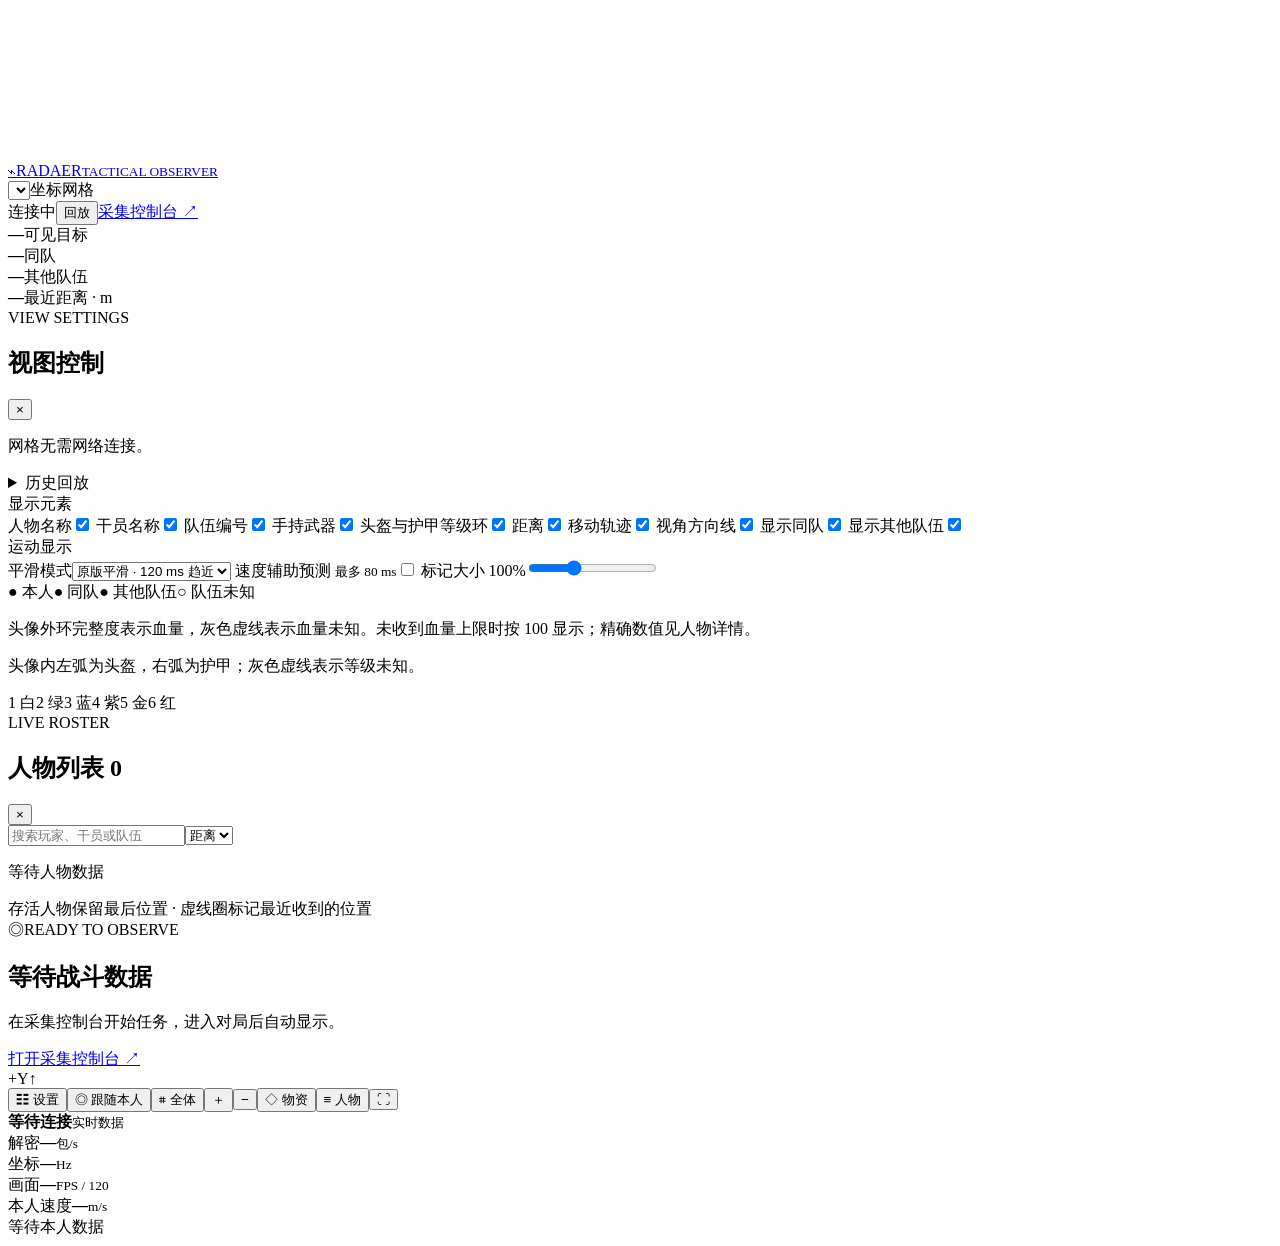
==== native/webui/radar/index.html @ 711ac6fc "build: radaer-native 0.5.12-r9 + capture/players/ue fixes" ====
<!doctype html>
<html lang="zh-CN">
<head><meta charset="utf-8"><meta name="viewport" content="width=device-width,initial-scale=1,viewport-fit=cover"><title>Radaer · 战术视图</title>
<link rel="stylesheet" href="/vendor/leaflet/leaflet.css"><link rel="stylesheet" href="/radar/view.css">
<script src="/vendor/leaflet/leaflet.js" defer></script><script src="/radar/model.js" defer></script><script src="/radar/replay.js" defer></script><script src="/radar/view.js" defer></script></head>
<body>
<div id="map" aria-label="二维战术地图"></div><canvas id="overlay" aria-label="人物位置和朝向"></canvas>
<header class="top"><a class="brand" href="/" title="返回采集控制台"><span class="brand-mark">⌁</span><span>RADAER<small>TACTICAL OBSERVER</small></span></a>
 <nav id="mapTabs" class="map-switch" aria-label="切换底图"></nav><select id="mapSelect" class="map-select" aria-label="选择地图"></select><span id="mapTitle" class="sr-only" aria-live="polite">坐标网格</span>
 <div class="top-actions"><span id="linkState" class="badge">连接中</span><button id="toggleReplay" type="button">回放</button><a href="/" target="_blank" rel="noopener">采集控制台 ↗</a></div></header>
<section class="island" aria-label="可见人物统计"><div><strong id="totalCount">—</strong><span>可见目标</span></div><i></i><div><strong id="mateCount">—</strong><span>同队</span></div><div><strong id="otherCount">—</strong><span>其他队伍</span></div><i></i><div><strong id="nearest">—</strong><span>最近距离 · m</span></div></section>
<aside id="tools" class="panel tools">
 <div class="panel-head"><div><span class="eyebrow">VIEW SETTINGS</span><h2>视图控制</h2></div><button id="closeTools" class="icon" aria-label="收起视图控制">×</button></div>
 <p id="mapNote" class="note">网格无需网络连接。</p>
 <details id="replaySettings" class="replay-settings"><summary>历史回放</summary>
 <div class="replay-picker"><select id="replayRecord" aria-label="选择采集记录"><option value="">点击刷新读取历史记录</option></select><button id="replayRefresh" type="button">刷新</button></div>
 <button id="replayLoad" class="wide-button" type="button">载入回放</button>
 <p id="replayMessage" class="note" role="status">从采集主机的历史记录回放，人物显示开关照常可用。</p>
 </details>
 <div class="section-label">显示元素</div>
 <div class="display-toggles">
 <label class="toggle"><span>人物名称</span><input id="names" type="checkbox" checked></label>
 <label class="toggle"><span>干员名称</span><input id="operatorNames" type="checkbox" checked></label>
 <label class="toggle"><span>队伍编号</span><input id="teamIds" type="checkbox" checked></label>
 <label class="toggle"><span>手持武器</span><input id="weapons" type="checkbox" checked></label>
 <label class="toggle"><span>头盔与护甲等级环</span><input id="armorLevels" type="checkbox" checked></label>
 <label class="toggle"><span>距离</span><input id="distances" type="checkbox" checked></label>
 <label class="toggle"><span>移动轨迹</span><input id="trails" type="checkbox" checked></label>
 <label class="toggle"><span>视角方向线</span><input id="cones" type="checkbox" checked></label>
 <label class="toggle"><span>显示同队</span><input id="mates" type="checkbox" checked></label>
 <label class="toggle"><span>显示其他队伍</span><input id="others" type="checkbox" checked></label>
 </div>
 <div class="section-label">运动显示</div>
 <label class="field"><span class="sr-only">平滑模式</span><select id="smoothing" aria-label="平滑模式"><option value="original">原版平滑 · 120 ms 趋近</option><option value="interpolate">时间插值 · 延后 120 ms</option><option value="raw">原始坐标</option></select></label>
 <label class="toggle"><span>速度辅助预测 <small>最多 80 ms</small></span><input id="prediction" type="checkbox"></label>
 <label class="field size-field">标记大小 <output id="sizeValue">100%</output><input id="markerSize" type="range" min="70" max="160" value="100" step="10"></label>
 <div class="legend"><span><b class="self-dot">●</b> 本人</span><span><b class="mate-dot">●</b> 同队</span><span><b class="other-dot">●</b> 其他队伍</span><span>○ 队伍未知</span></div>
 <p class="note health-note">头像外环完整度表示血量，灰色虚线表示血量未知。未收到血量上限时按 100 显示；精确数值见人物详情。</p>
 <p class="note gear-note">头像内左弧为头盔，右弧为护甲；灰色虚线表示等级未知。</p>
 <div class="tier-legend" aria-label="装备等级颜色"><span class="tier-1">1 白</span><span class="tier-2">2 绿</span><span class="tier-3">3 蓝</span><span class="tier-4">4 紫</span><span class="tier-5">5 金</span><span class="tier-6">6 红</span></div>
</aside>
<aside id="lootPanel" class="panel loot-panel" aria-label="物资显示管理" hidden>
 <div class="panel-head"><div><span class="eyebrow">ITEM DISPLAY MANAGER</span><h2>物资显示管理 <span>地图可见 <b id="lootCount">0</b></span></h2></div><button id="closeLoot" class="icon" aria-label="收起物资筛选">×</button></div>
 <div class="loot-toolbar"><label class="toggle"><span>显示物资与容器</span><input id="loot" type="checkbox" checked></label><div id="lootGrades" class="loot-grades" aria-label="稀有度筛选"></div></div>
 <div class="loot-workspace">
  <nav class="loot-sidebar" aria-label="物资分类">
   <input id="lootCategorySearch" type="search" placeholder="搜索类别" aria-label="搜索物资类别">
   <div class="loot-actions"><button id="lootAll" type="button">类别全开</button><button id="lootNone" type="button">类别全关</button></div>
   <div id="lootCategories"></div>
  </nav>
  <section class="loot-content" aria-label="类别中的物资">
   <div class="loot-content-head"><div><h3 id="lootCategoryTitle">选择类别</h3><p id="lootCategoryCount" class="note"></p></div><label class="toggle"><span>该类总开关</span><input id="lootCategoryEnabled" type="checkbox" checked></label></div>
   <p id="lootFilterHint" class="note" role="status"></p>
   <div class="loot-item-tools"><input id="lootSearch" type="search" placeholder="搜索本类物资名称或 ID" aria-label="搜索本类物资"><button id="lootItemsAll" type="button">本类全选</button><button id="lootItemsNone" type="button">本类全不选</button></div>
   <div id="lootItemRows" class="loot-item-grid"></div>
   <div class="loot-pagination"><button id="lootPrev" type="button">上一页</button><span id="lootPage" aria-live="polite"></span><button id="lootNext" type="button">下一页</button></div>
  </section>
 </div>
 <div class="loot-panel-foot"><span id="lootCatalogStatus" role="status">正在加载物资目录…</span><span>类别总开关保留单项选择 · 容器按类型显示</span></div>
</aside>
<aside id="roster" class="panel roster">
 <div class="panel-head"><div><span class="eyebrow">LIVE ROSTER</span><h2>人物列表 <span id="rosterCount">0</span></h2></div><button id="closeRoster" class="icon" aria-label="收起人物列表">×</button></div>
 <div class="roster-tools"><input id="search" type="search" placeholder="搜索玩家、干员或队伍" aria-label="搜索人物"><select id="sort" aria-label="人物排序"><option value="distance">距离</option><option value="team">队伍</option></select></div>
 <div id="rosterRows" class="roster-rows"><p class="empty-small">等待人物数据</p></div>
 <section id="detail" class="detail" hidden><span class="eyebrow">SELECTED TARGET</span><h3 id="detailName">—</h3><div id="detailFields" class="detail-grid"></div><button id="focusSelected" class="wide-button">定位此人物</button></section>
 <div class="panel-foot">存活人物保留最后位置 · 虚线圈标记最近收到的位置</div>
</aside>
<section id="emptyState" class="empty-state"><span class="empty-rings">◎</span><span class="eyebrow">READY TO OBSERVE</span><h1 id="emptyTitle">等待战斗数据</h1><p id="emptyText">在采集控制台开始任务，进入对局后自动显示。</p><a href="/" target="_blank" rel="noopener">打开采集控制台 ↗</a></section>
<div class="orientation"><span id="northLabel">+Y</span><b>↑</b></div>
<section id="replayBar" class="replay-bar" aria-label="回放控制" hidden>
 <div class="replay-controls"><button id="replayPlay" type="button">播放</button><output id="replayTime">00:00 / 00:00</output><select id="replaySpeed" aria-label="回放速度"><option value="0.25">0.25×</option><option value="0.5">0.5×</option><option value="1" selected>1×</option><option value="2">2×</option><option value="4">4×</option></select><button id="replayLive" type="button">返回实时</button></div>
 <input id="replaySeek" type="range" min="0" max="1" value="0" step="1" aria-label="回放进度">
</section>
<nav class="dock" aria-label="地图工具"><button id="toggleTools" title="视图设置" aria-label="视图设置">☷ <span>设置</span></button><button id="follow" class="active" aria-label="跟随本人">◎ <span>跟随本人</span></button><button id="fit" aria-label="显示全体">⌗ <span>全体</span></button><i></i><button id="zoomIn" aria-label="放大">＋</button><button id="zoomOut" aria-label="缩小">−</button><i></i><button id="toggleLoot" title="物资筛选" aria-label="物资筛选">◇ <span>物资</span></button><button id="toggleRoster" aria-label="人物列表">≡ <span>人物</span></button><button id="fullscreen" title="全屏" aria-label="全屏">⛶</button></nav>
<div id="mapWarning" class="map-warning" hidden>当前可见区域有底图图片未加载，缩放或切换地图可重试。</div>
<footer class="telemetry"><div><span class="live-dot"></span><strong id="battleStatus">等待连接</strong><small id="modeLabel">实时数据</small></div><div><span>解密</span><b id="decryptHz">—</b><small>包/s</small></div><div><span>坐标</span><b id="coordinateHz">—</b><small>Hz</small></div><div><span>画面</span><b id="fps">—</b><small>FPS / 120</small></div><div class="self-speed"><span>本人速度</span><b id="selfSpeed">—</b><small>m/s</small></div><div id="selfSource" class="source">等待本人数据</div></footer>
</body></html>
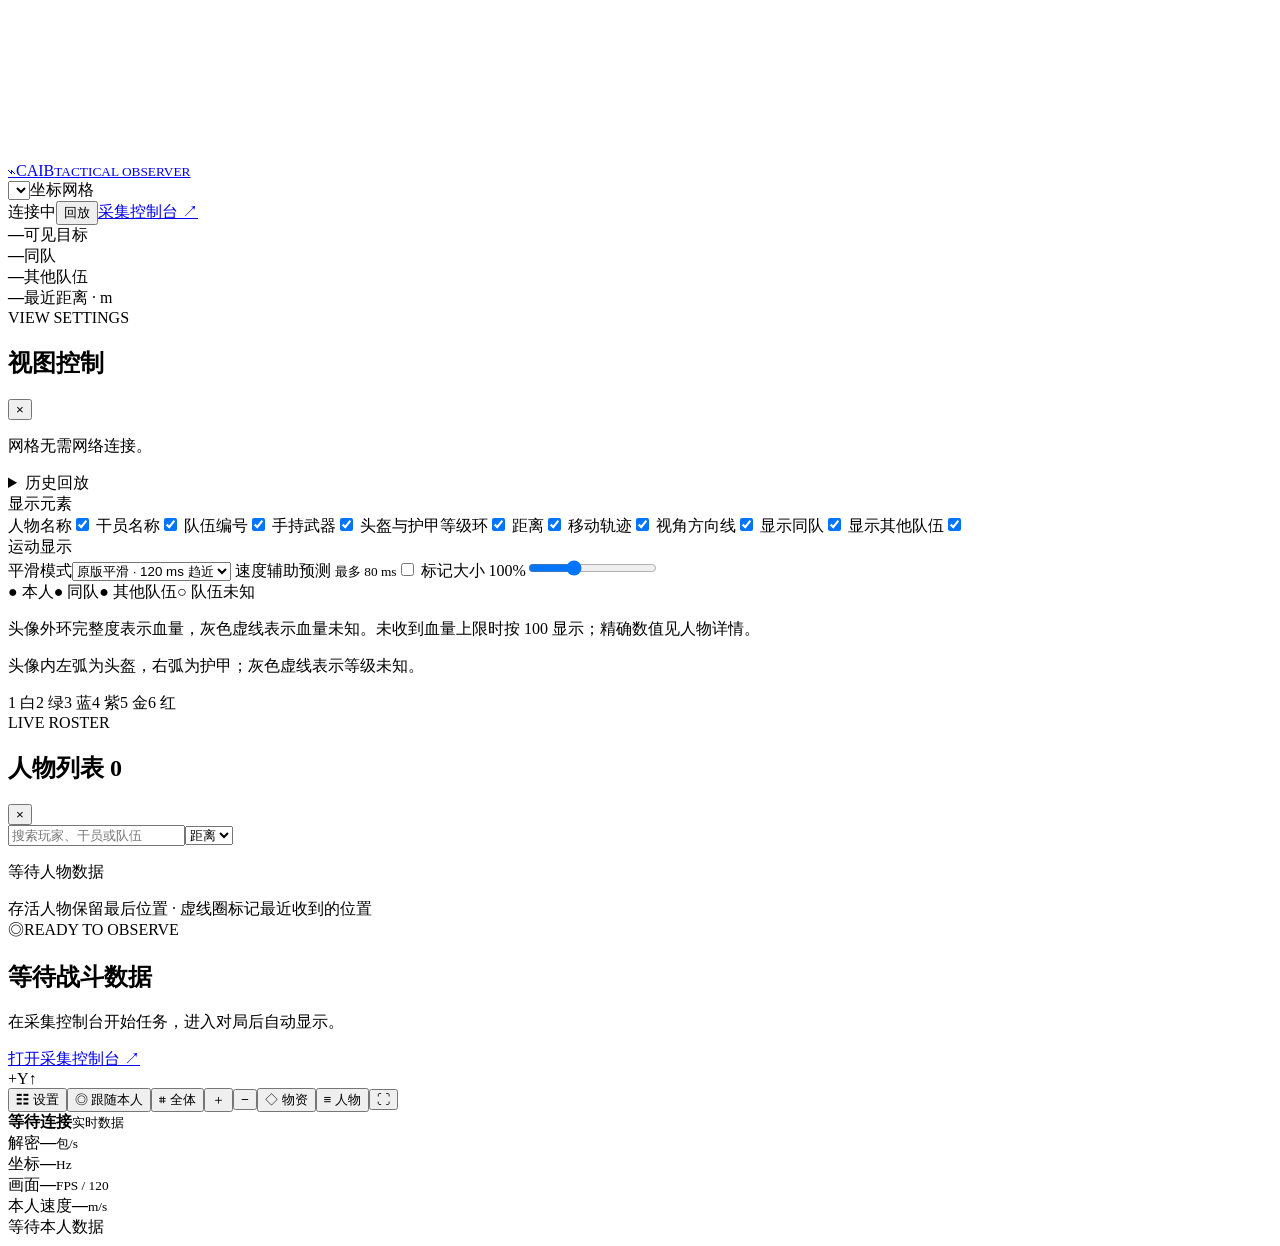
==== commit f7d7ef4b: "brand: WebUI 品牌改为 CaiB 战术雷达控制台 - index.html: title -> CaiB 战术雷达控制台 - index.html: 左边栏 radaer/NETWORK " ====
--- a/native/webui/radar/index.html
+++ b/native/webui/radar/index.html
@@ -1,11 +1,11 @@
 <!doctype html>
 <html lang="zh-CN">
-<head><meta charset="utf-8"><meta name="viewport" content="width=device-width,initial-scale=1,viewport-fit=cover"><title>Radaer · 战术视图</title>
+<head><meta charset="utf-8"><meta name="viewport" content="width=device-width,initial-scale=1,viewport-fit=cover"><title>CaiB 战术雷达</title>
 <link rel="stylesheet" href="/vendor/leaflet/leaflet.css"><link rel="stylesheet" href="/radar/view.css">
 <script src="/vendor/leaflet/leaflet.js" defer></script><script src="/radar/model.js" defer></script><script src="/radar/replay.js" defer></script><script src="/radar/view.js" defer></script></head>
 <body>
 <div id="map" aria-label="二维战术地图"></div><canvas id="overlay" aria-label="人物位置和朝向"></canvas>
-<header class="top"><a class="brand" href="/" title="返回采集控制台"><span class="brand-mark">⌁</span><span>RADAER<small>TACTICAL OBSERVER</small></span></a>
+<header class="top"><a class="brand" href="/" title="返回采集控制台"><span class="brand-mark">⌁</span><span>CAIB<small>TACTICAL OBSERVER</small></span></a>
  <nav id="mapTabs" class="map-switch" aria-label="切换底图"></nav><select id="mapSelect" class="map-select" aria-label="选择地图"></select><span id="mapTitle" class="sr-only" aria-live="polite">坐标网格</span>
  <div class="top-actions"><span id="linkState" class="badge">连接中</span><button id="toggleReplay" type="button">回放</button><a href="/" target="_blank" rel="noopener">采集控制台 ↗</a></div></header>
 <section class="island" aria-label="可见人物统计"><div><strong id="totalCount">—</strong><span>可见目标</span></div><i></i><div><strong id="mateCount">—</strong><span>同队</span></div><div><strong id="otherCount">—</strong><span>其他队伍</span></div><i></i><div><strong id="nearest">—</strong><span>最近距离 · m</span></div></section>
